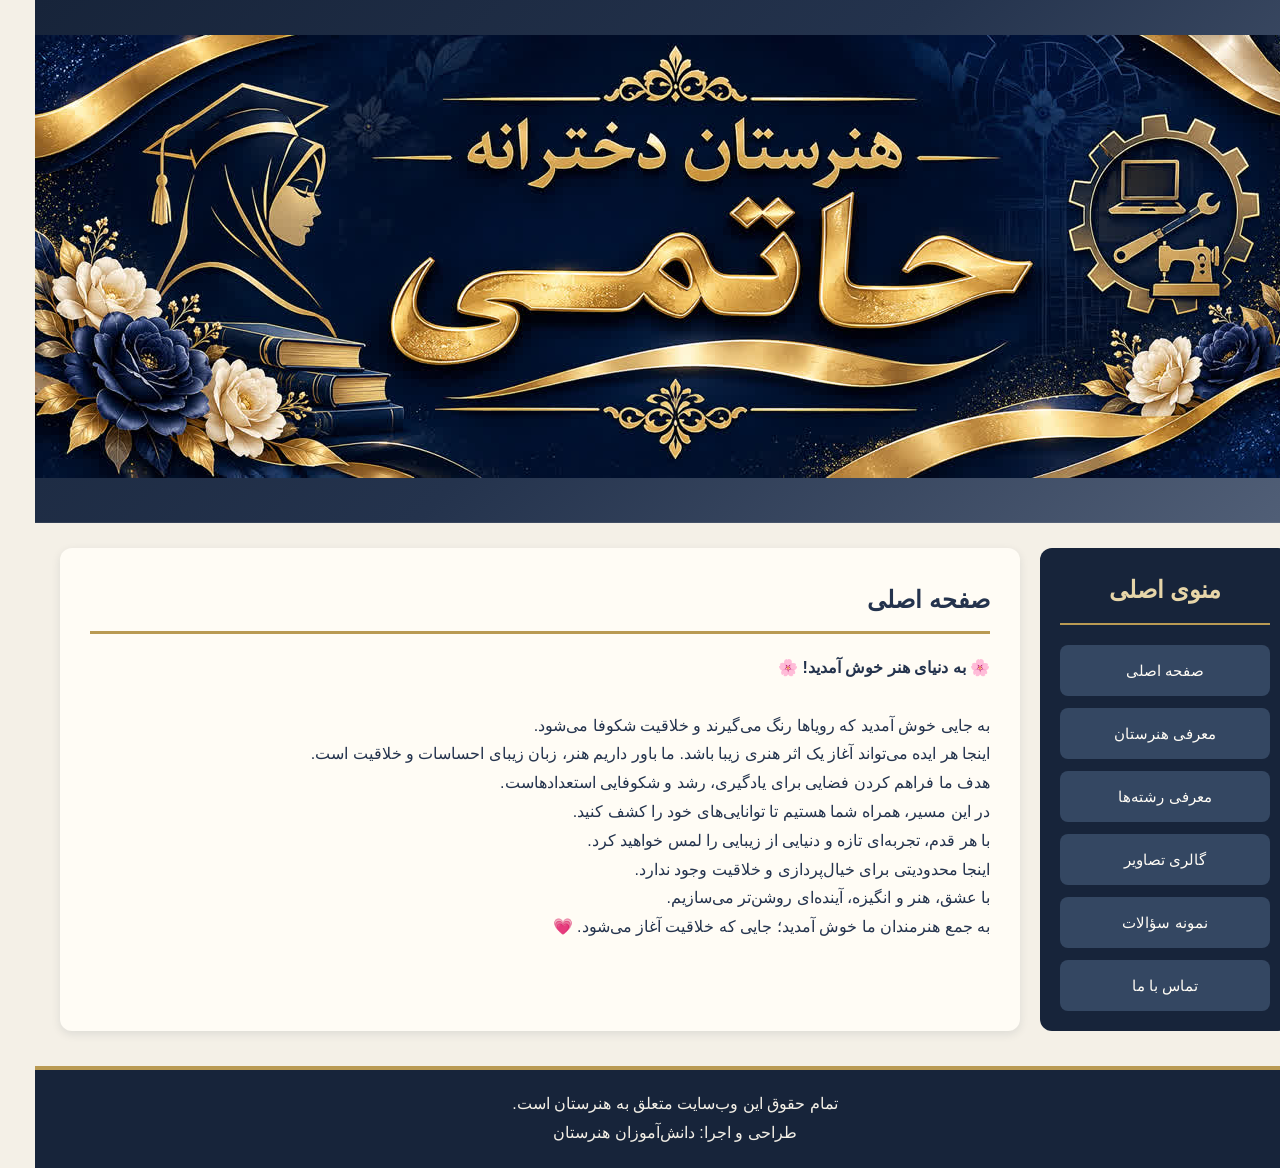
==== index.html @ 63c7be87 "add my file" ====
<!DOCTYPE html>
<html lang="fa" dir="rtl">
<head>
    <meta charset="UTF-8">
    <meta name="viewport" content="width=device-width, initial-scale=1.0">
    <title>وب‌سایت هنرستان</title>
    <link rel="stylesheet" href="style6.css">
</head>

<body>

    <!-- HEADER -->
    <header class="header">
        <div class="header-overlay">
			         <img src="sarsafhe.jpg">

        </div>
    </header>

    <!-- MAIN -->
    <main class="main-container">

        <!-- SIDEBAR -->
        <aside class="sidebar">
            <h2>منوی اصلی</h2>

            <nav class="menu">
                <a href="index.html">صفحه اصلی</a>
                <a href="honarestan.html">معرفی هنرستان</a>
                <a href="reshteha.html">معرفی رشته‌ها</a>
                <a href="gallery.html">گالری تصاویر</a>
                <a href="questions.html">نمونه سؤالات</a>
                <a href="contact.html">تماس با ما</a>
            </nav>
        </aside>

        <!-- CONTENT -->
        <section class="content">
            <h2>صفحه اصلی</h2>

			<p><h4>🌸 به دنیای هنر خوش آمدید! 🌸</h4><br>

به جایی خوش آمدید که رویاها رنگ می‌گیرند و خلاقیت شکوفا می‌شود.<br>
			اینجا هر ایده می‌تواند آغاز یک اثر هنری زیبا باشد. ما باور داریم هنر، زبان زیبای احساسات و خلاقیت است.<br>
			
			هدف ما فراهم کردن فضایی برای یادگیری، رشد و شکوفایی استعدادهاست.<br> 
			در این مسیر، همراه شما هستیم تا توانایی‌های خود را کشف کنید.<br> 
			با هر قدم، تجربه‌ای تازه و دنیایی از زیبایی را لمس خواهید کرد.<br>
			اینجا محدودیتی برای خیال‌پردازی و خلاقیت وجود ندارد.<br> 
			با عشق، هنر و انگیزه، آینده‌ای روشن‌تر می‌سازیم.<br>
			به جمع هنرمندان ما خوش آمدید؛ جایی که خلاقیت آغاز می‌شود. 💗</p><br>
        </section>

    </main>

    <!-- FOOTER -->
    <footer class="footer">
        <p>تمام حقوق این وب‌سایت متعلق به هنرستان است.</p>
        <p>طراحی و اجرا: دانش‌آموزان هنرستان</p>
    </footer>

</body>
</html>
---- style6.css ----
/* تنظیمات کلی صفحه */
* {
    margin: 0;
    padding: 0;
    box-sizing: border-box;
}

body {
    font-family: Tahoma, Arial, sans-serif;
    background-color: #F4F0E7;
    color: #24334D;
    direction: rtl;
    line-height: 1.8;
}

/* HEADER */
.header {
    width: 100%;
    min-height: 250px;
    background: linear-gradient(
        135deg,
        #17243A,
        #24334D,
        #526078
    );
    background-size: cover;
    background-position: center;
    display: flex;
    align-items: center;
    justify-content: center;
    text-align: center;
    color: #FFFCF5;
}

.header-overlay {
    padding: 35px;
}

.header h1 {
    font-size: 32px;
    margin-bottom: 10px;
    color: #E6D5A8;
}

.header p {
    font-size: 18px;
    color: #F4F0E7;
}

/* MAIN */
.main-container {
    display: grid;
    grid-template-columns: 250px minmax(0, 1fr);
    gap: 20px;
    padding: 25px;
    direction: rtl;
    align-items: stretch;
}

/* SIDEBAR */
.sidebar {
    background-color: #17243A;
    padding: 20px;
    border-radius: 12px;
}

.sidebar h2 {
    color: #E6D5A8;
    text-align: center;
    margin-bottom: 20px;
    border-bottom: 2px solid #B99A53;
    padding-bottom: 12px;
}

/* MENU BUTTONS */
.menu {
    display: flex;
    flex-direction: column;
    gap: 12px;
}

.menu a {
    display: block;
    background-color: #344762;
    color: #FFFCF5;
    text-decoration: none;
    text-align: center;
    padding: 12px;
    border-radius: 8px;
    transition: 0.3s;
    font-size: 15px;
}

.menu a:hover {
    background-color: #B99A53;
    color: #17243A;
    transform: translateX(-4px);
}

/* CONTENT */
.content {
    background-color: #FFFCF5;
    padding: 30px;
    border-radius: 12px;
    min-height: 400px;
    box-shadow: 0 3px 10px rgba(23, 36, 58, 0.10);
}

.content h2 {
    color: #24334D;
    border-bottom: 3px solid #B99A53;
    padding-bottom: 10px;
    margin-bottom: 20px;
}

.content p {
    font-size: 16px;
    line-height: 2.2;
    text-align: justify;
    margin-bottom: 18px;
    color: #45536A;
}

/* عنوان رشته ها */
.content h3 {
    color: #24334D;
    background-color: #F0E7D2;
    padding: 10px 15px;
    border-right: 5px solid #B99A53;
    border-radius: 5px;
    margin-top: 25px;
    margin-bottom: 12px;
}

/* FOOTER */
.footer {
    background-color: #17243A;
    color: #F4F0E7;
    text-align: center;
    padding: 20px;
    margin-top: 10px;
    border-top: 4px solid #B99A53;
}

/* RESPONSIVE */
@media (max-width: 700px) {
    .main-container {
        grid-template-columns: 1fr;
    }

    .header h1 {
        font-size: 24px;
    }
}

/* استایل آیکون رشته‌ها */
.content h3 {
    display: flex;
    align-items: center;
    gap: 12px;
    color: #24334D;
    margin-top: 30px;
}

.content h3 i {
    width: 45px;
    height: 45px;
    background: #F0E7D2;
    color: #A8873F;
    border-radius: 12px;
    display: inline-flex;
    align-items: center;
    justify-content: center;
    font-size: 22px;
    flex-shrink: 0;
    transition: 0.3s;
}

.content h3 i:hover {
    background: #B99A53;
    color: #FFFFFF;
    transform: scale(1.1);
}
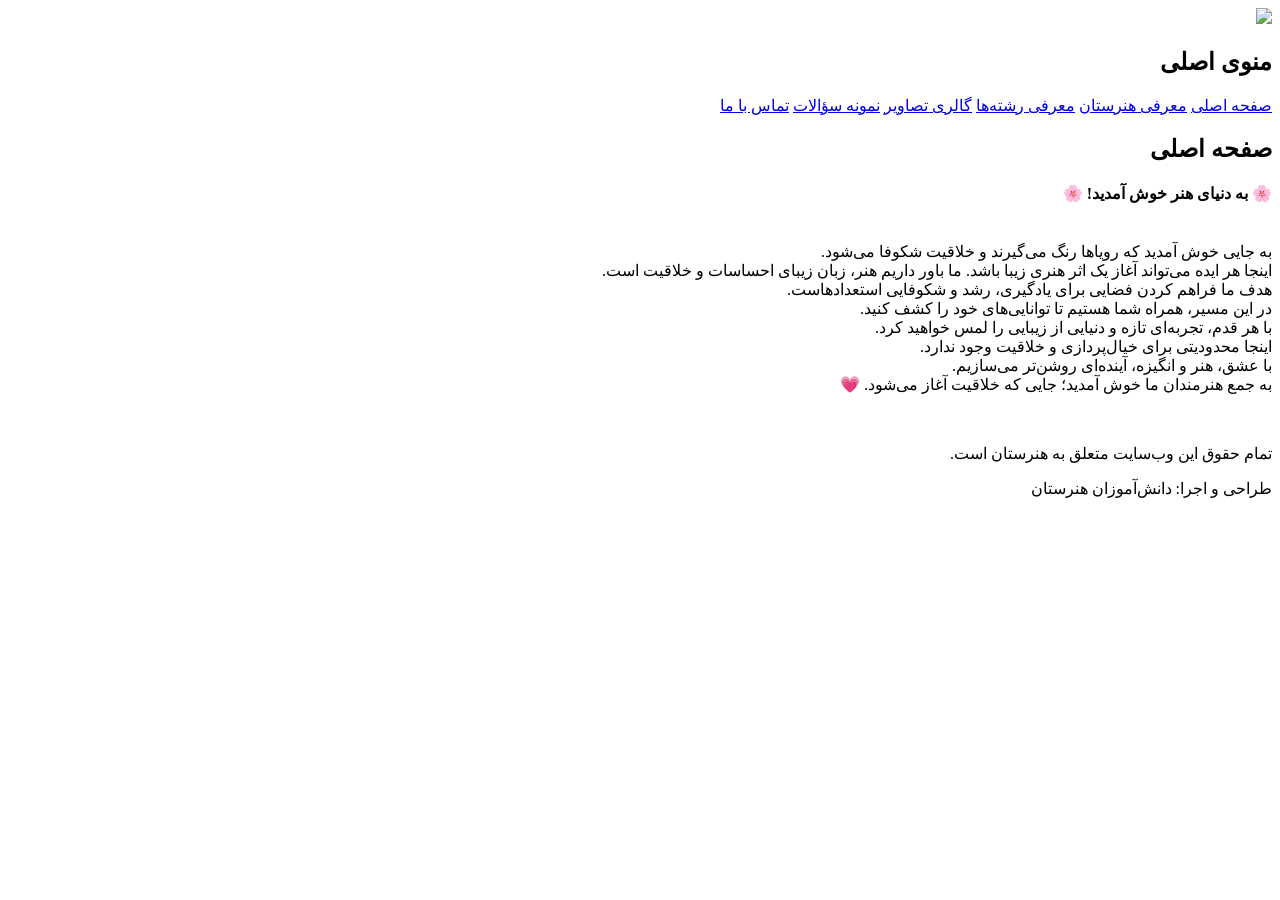
==== commit 93fdf371: "Add files via upload" ====
--- a/index.html
+++ b/index.html
@@ -5,7 +5,7 @@
     <meta charset="UTF-8">
     <meta name="viewport" content="width=device-width, initial-scale=1.0">
     <title>وب‌سایت هنرستان</title>
-    <link rel="stylesheet" href="style6.css">
+    <link rel="stylesheet" href="../css/style6.css">
 </head>
 
 <body>
@@ -13,7 +13,7 @@
     <!-- HEADER -->
     <header class="header">
         <div class="header-overlay">
-			         <img src="sarsafhe.jpg">
+			         <img src="../image/صالحییی.jpg">
 
         </div>
     </header>
@@ -26,7 +26,7 @@
             <h2>منوی اصلی</h2>
 
             <nav class="menu">
-                <a href="index.html">صفحه اصلی</a>
+                <a href="index1.html">صفحه اصلی</a>
                 <a href="honarestan.html">معرفی هنرستان</a>
                 <a href="reshteha.html">معرفی رشته‌ها</a>
                 <a href="gallery.html">گالری تصاویر</a>
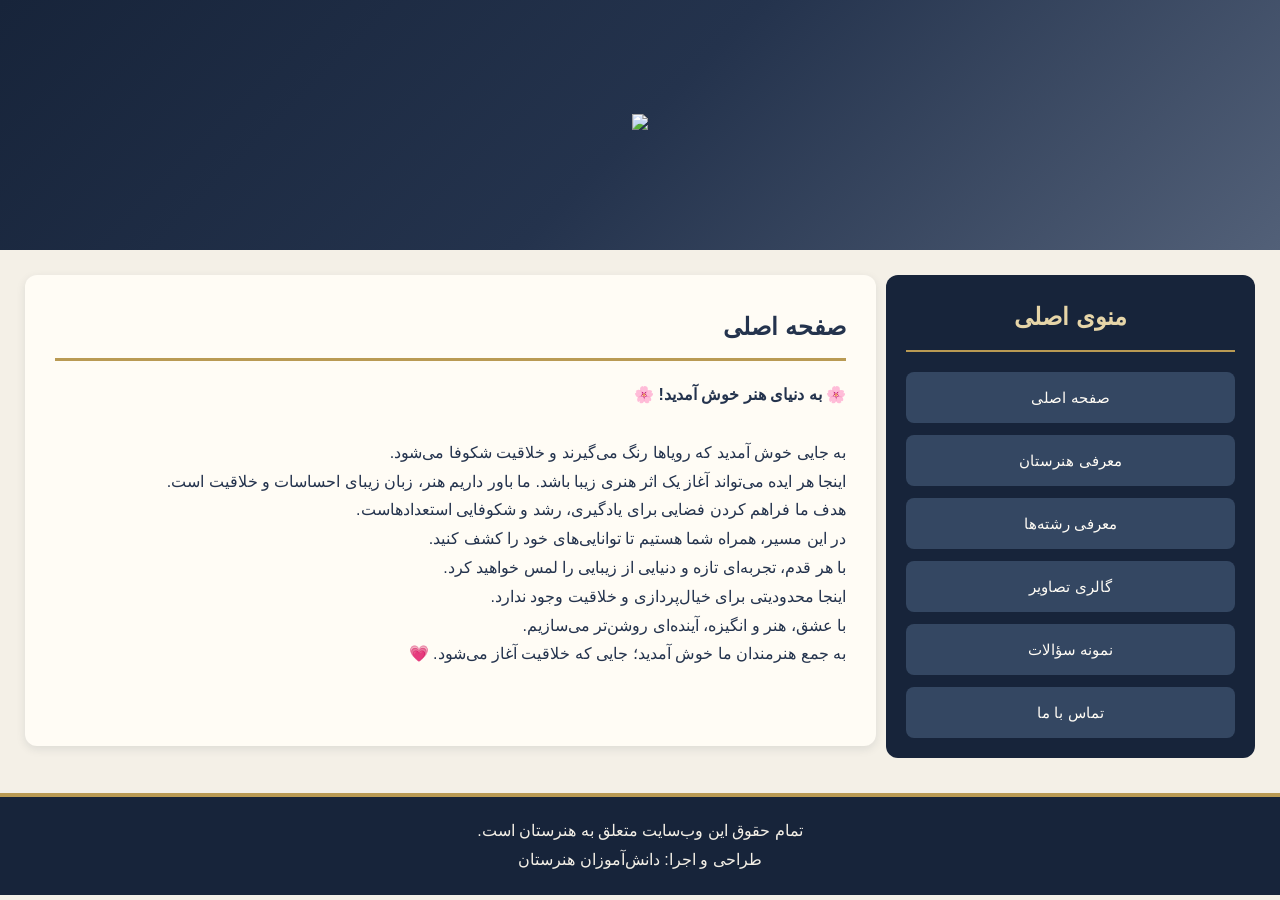
==== commit 93bd10d0: "Add files via upload" ====
--- a/index.html
+++ b/index.html
@@ -5,7 +5,7 @@
     <meta charset="UTF-8">
     <meta name="viewport" content="width=device-width, initial-scale=1.0">
     <title>وب‌سایت هنرستان</title>
-    <link rel="stylesheet" href="../css/style6.css">
+    <link rel="stylesheet" href="style6.css">
 </head>
 
 <body>
@@ -13,7 +13,7 @@
     <!-- HEADER -->
     <header class="header">
         <div class="header-overlay">
-			         <img src="../image/صالحییی.jpg">
+			         <img src="sarsafhe.png">
 
         </div>
     </header>
@@ -26,7 +26,7 @@
             <h2>منوی اصلی</h2>
 
             <nav class="menu">
-                <a href="index1.html">صفحه اصلی</a>
+                <a href="index.html">صفحه اصلی</a>
                 <a href="honarestan.html">معرفی هنرستان</a>
                 <a href="reshteha.html">معرفی رشته‌ها</a>
                 <a href="gallery.html">گالری تصاویر</a>
--- a/style6.css
+++ b/style6.css
@@ -0,0 +1,300 @@
+
+/* تنظیمات کلی صفحه */
+* {
+    margin: 0;
+    padding: 0;
+    box-sizing: border-box;
+}
+
+body {
+    font-family: Tahoma, Arial, sans-serif;
+    background-color: #F4F0E7;
+    color: #24334D;
+    direction: rtl;
+    line-height: 1.8;
+}
+
+/* HEADER */
+.header {
+    width: 100%;
+    min-height: 250px;
+    background: linear-gradient(
+        135deg,
+        #17243A,
+        #24334D,
+        #526078
+    );
+    background-size: cover;
+    background-position: center;
+    display: flex;
+    align-items: center;
+    justify-content: center;
+    text-align: center;
+    color: #FFFCF5;
+}
+
+.header-overlay {
+    padding: 35px;
+}
+
+.header h1 {
+    font-size: 32px;
+    margin-bottom: 10px;
+    color: #E6D5A8;
+}
+
+.header p {
+    font-size: 18px;
+    color: #F4F0E7;
+}
+
+/* MAIN */
+.main-container {
+    display: grid;
+    grid-template-columns: 250px minmax(0, 1fr);
+    gap: 20px;
+    padding: 25px;
+    direction: rtl;
+    align-items: stretch;
+}
+
+/* SIDEBAR */
+.sidebar {
+    background-color: #17243A;
+    padding: 20px;
+    border-radius: 12px;
+}
+
+.sidebar h2 {
+    color: #E6D5A8;
+    text-align: center;
+    margin-bottom: 20px;
+    border-bottom: 2px solid #B99A53;
+    padding-bottom: 12px;
+}
+
+/* MENU BUTTONS */
+.menu {
+    display: flex;
+    flex-direction: column;
+    gap: 12px;
+}
+
+.menu a {
+    display: block;
+    background-color: #344762;
+    color: #FFFCF5;
+    text-decoration: none;
+    text-align: center;
+    padding: 12px;
+    border-radius: 8px;
+    transition: 0.3s;
+    font-size: 15px;
+}
+
+.menu a:hover {
+    background-color: #B99A53;
+    color: #17243A;
+    transform: translateX(-4px);
+}
+
+/* CONTENT */
+.content {
+    background-color: #FFFCF5;
+    padding: 30px;
+    border-radius: 12px;
+    min-height: 400px;
+    box-shadow: 0 3px 10px rgba(23, 36, 58, 0.10);
+}
+
+.content h2 {
+    color: #24334D;
+    border-bottom: 3px solid #B99A53;
+    padding-bottom: 10px;
+    margin-bottom: 20px;
+}
+
+.content p {
+    font-size: 16px;
+    line-height: 2.2;
+    text-align: justify;
+    margin-bottom: 18px;
+    color: #45536A;
+}
+
+/* عنوان رشته ها */
+.content h3 {
+    color: #24334D;
+    background-color: #F0E7D2;
+    padding: 10px 15px;
+    border-right: 5px solid #B99A53;
+    border-radius: 5px;
+    margin-top: 25px;
+    margin-bottom: 12px;
+}
+
+/* FOOTER */
+.footer {
+    background-color: #17243A;
+    color: #F4F0E7;
+    text-align: center;
+    padding: 20px;
+    margin-top: 10px;
+    border-top: 4px solid #B99A53;
+}
+
+/* RESPONSIVE */
+@media (max-width: 700px) {
+    /* در موبایل هم منو سمت راست و محتوا سمت چپ باقی می‌مانند */
+    .main-container {
+        display: grid;
+        grid-template-columns: minmax(112px, 30%) minmax(0, 1fr);
+        direction: rtl;
+        align-items: start;
+        gap: 10px;
+        padding: 12px;
+    }
+
+    .sidebar {
+        width: auto;
+        min-width: 0;
+        padding: 12px 8px;
+    }
+
+    .sidebar h2 {
+        font-size: 16px;
+        margin-bottom: 12px;
+        padding-bottom: 8px;
+    }
+
+    .menu {
+        display: flex;
+        flex-direction: column;
+        gap: 8px;
+    }
+
+    .menu a {
+        padding: 9px 5px;
+        font-size: 12px;
+        line-height: 1.7;
+        overflow-wrap: anywhere;
+    }
+
+    .content {
+        width: auto;
+        min-width: 0;
+        padding: 16px 12px;
+        min-height: 0;
+        overflow-wrap: anywhere;
+    }
+
+    .content h2 { font-size: 19px; }
+    .content p {
+        font-size: 13px;
+        line-height: 2;
+        text-align: right;
+    }
+
+    .header {
+        min-height: 190px;
+    }
+
+    .header-overlay { padding: 22px 12px; }
+    .header h1 { font-size: 23px; }
+    .header p { font-size: 14px; }
+
+    .content img {
+        max-width: 100%;
+        height: auto;
+    }
+}
+
+/* گوشی‌های باریک */
+@media (max-width: 380px) {
+    .main-container {
+        grid-template-columns: minmax(96px, 32%) minmax(0, 1fr);
+        gap: 7px;
+        padding: 8px;
+    }
+
+    .sidebar { padding: 9px 5px; }
+    .sidebar h2 { font-size: 13px; }
+    .menu a { font-size: 11px; padding: 8px 3px; }
+    .content { padding: 12px 9px; }
+    .content h2 { font-size: 16px; }
+    .content p { font-size: 12px; }
+}
+
+/* استایل آیکون رشته‌ها */
+.content h3 {
+    display: flex;
+    align-items: center;
+    gap: 12px;
+    color: #24334D;
+    margin-top: 30px;
+}
+
+.content h3 i {
+    width: 45px;
+    height: 45px;
+    background: #F0E7D2;
+    color: #A8873F;
+    border-radius: 12px;
+    display: inline-flex;
+    align-items: center;
+    justify-content: center;
+    font-size: 22px;
+    flex-shrink: 0;
+    transition: 0.3s;
+}
+
+.content h3 i:hover {
+    background: #B99A53;
+    color: #FFFFFF;
+    transform: scale(1.1);
+}
+
+
+/* اصلاح نهایی نمایش در گوشی؛ منو راست و محتوا چپ */
+html, body { width: 100%; max-width: 100%; overflow-x: hidden; }
+* { box-sizing: border-box; }
+.main-container {
+    display: grid !important;
+    grid-template-columns: minmax(105px, 30%) minmax(0, 1fr) !important;
+    direction: rtl !important;
+    gap: 10px;
+    width: 100%;
+    max-width: 100%;
+    align-items: start;
+}
+.sidebar, .content { min-width: 0; }
+.content { overflow-wrap: anywhere; }
+.content img, .gallery-image, .header-overlay img {
+    max-width: 100%;
+    height: auto;
+}
+.gallery-image { width: min(100%, 500px); object-fit: contain; }
+@media (max-width: 700px) {
+    .main-container {
+        grid-template-columns: minmax(100px, 32%) minmax(0, 1fr) !important;
+        gap: 8px;
+        padding: 9px;
+    }
+    .sidebar { padding: 10px 6px; }
+    .sidebar h2 { font-size: 13px; line-height: 1.7; }
+    .menu { gap: 7px; }
+    .menu a { font-size: 11px; line-height: 1.7; padding: 8px 3px; overflow-wrap: anywhere; }
+    .content { padding: 13px 9px; min-height: 0; }
+    .content h2 { font-size: 16px; line-height: 1.8; }
+    .content h3 { font-size: 13px; line-height: 1.8; }
+    .content p { font-size: 12px; line-height: 2; text-align: right; }
+    .footer { font-size: 11px; padding: 14px 8px; }
+    .header-overlay { width: 100%; padding: 8px; }
+    .header-overlay img { width: 100%; max-height: 170px; object-fit: contain; }
+}
+@media (max-width: 360px) {
+    .main-container { grid-template-columns: minmax(92px, 33%) minmax(0, 1fr) !important; gap: 6px; padding: 7px; }
+    .menu a { font-size: 10px; padding: 7px 2px; }
+    .content { padding: 10px 7px; }
+    .content p { font-size: 11px; }
+}
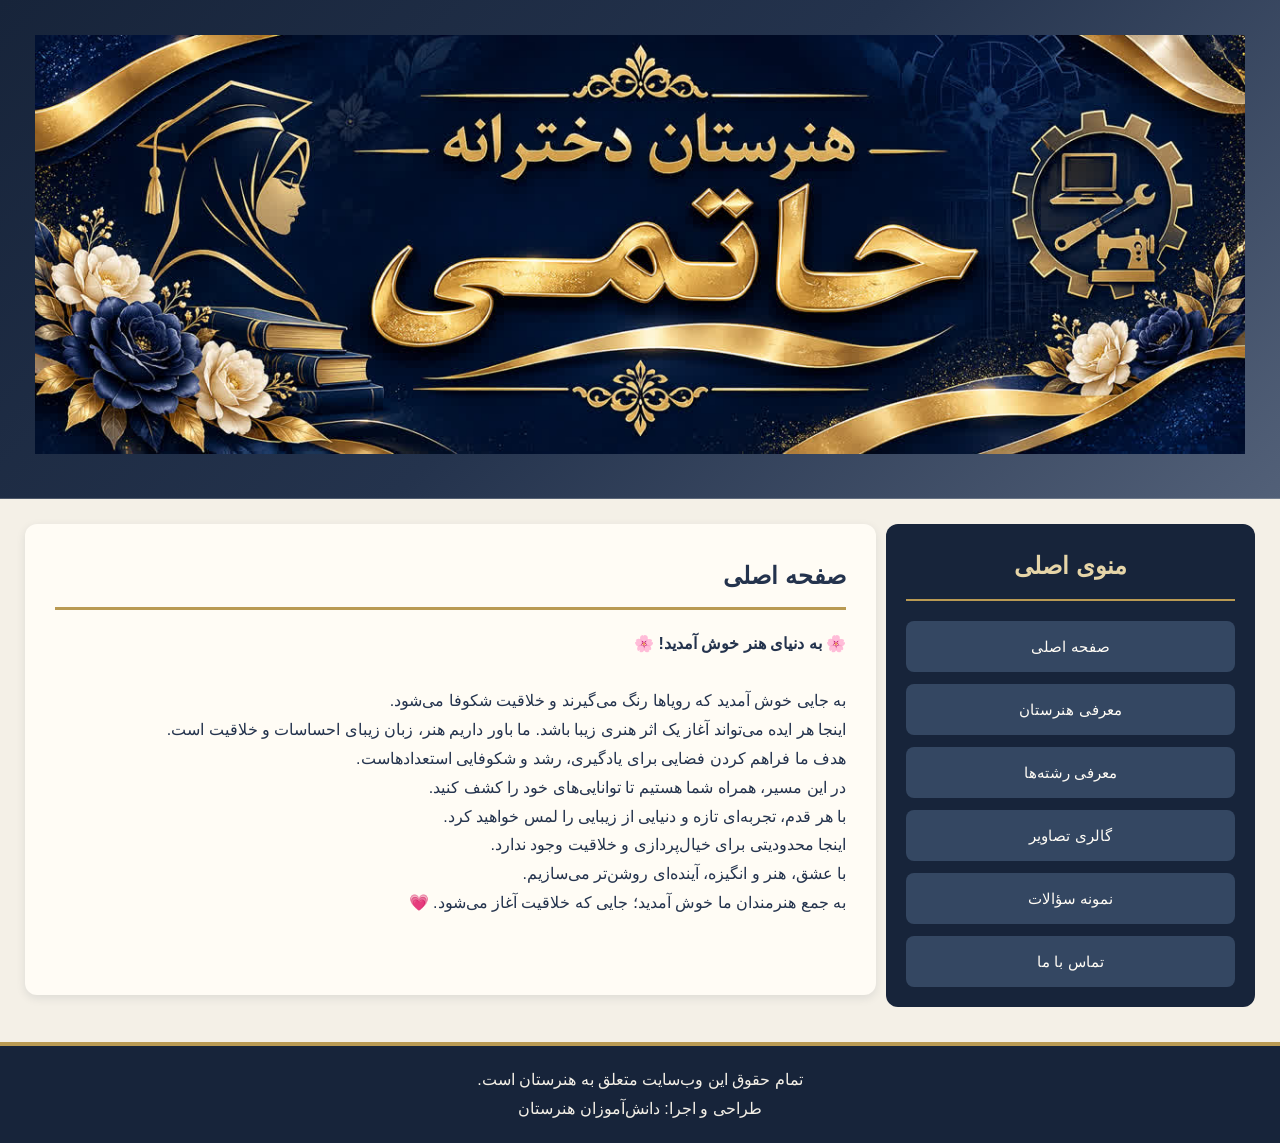
==== commit 718f16d9: "Update index.html" ====
--- a/index.html
+++ b/index.html
@@ -13,7 +13,7 @@
     <!-- HEADER -->
     <header class="header">
         <div class="header-overlay">
-			         <img src="sarsafhe.png">
+			         <img src="sarsafhe.jpg">
 
         </div>
     </header>
